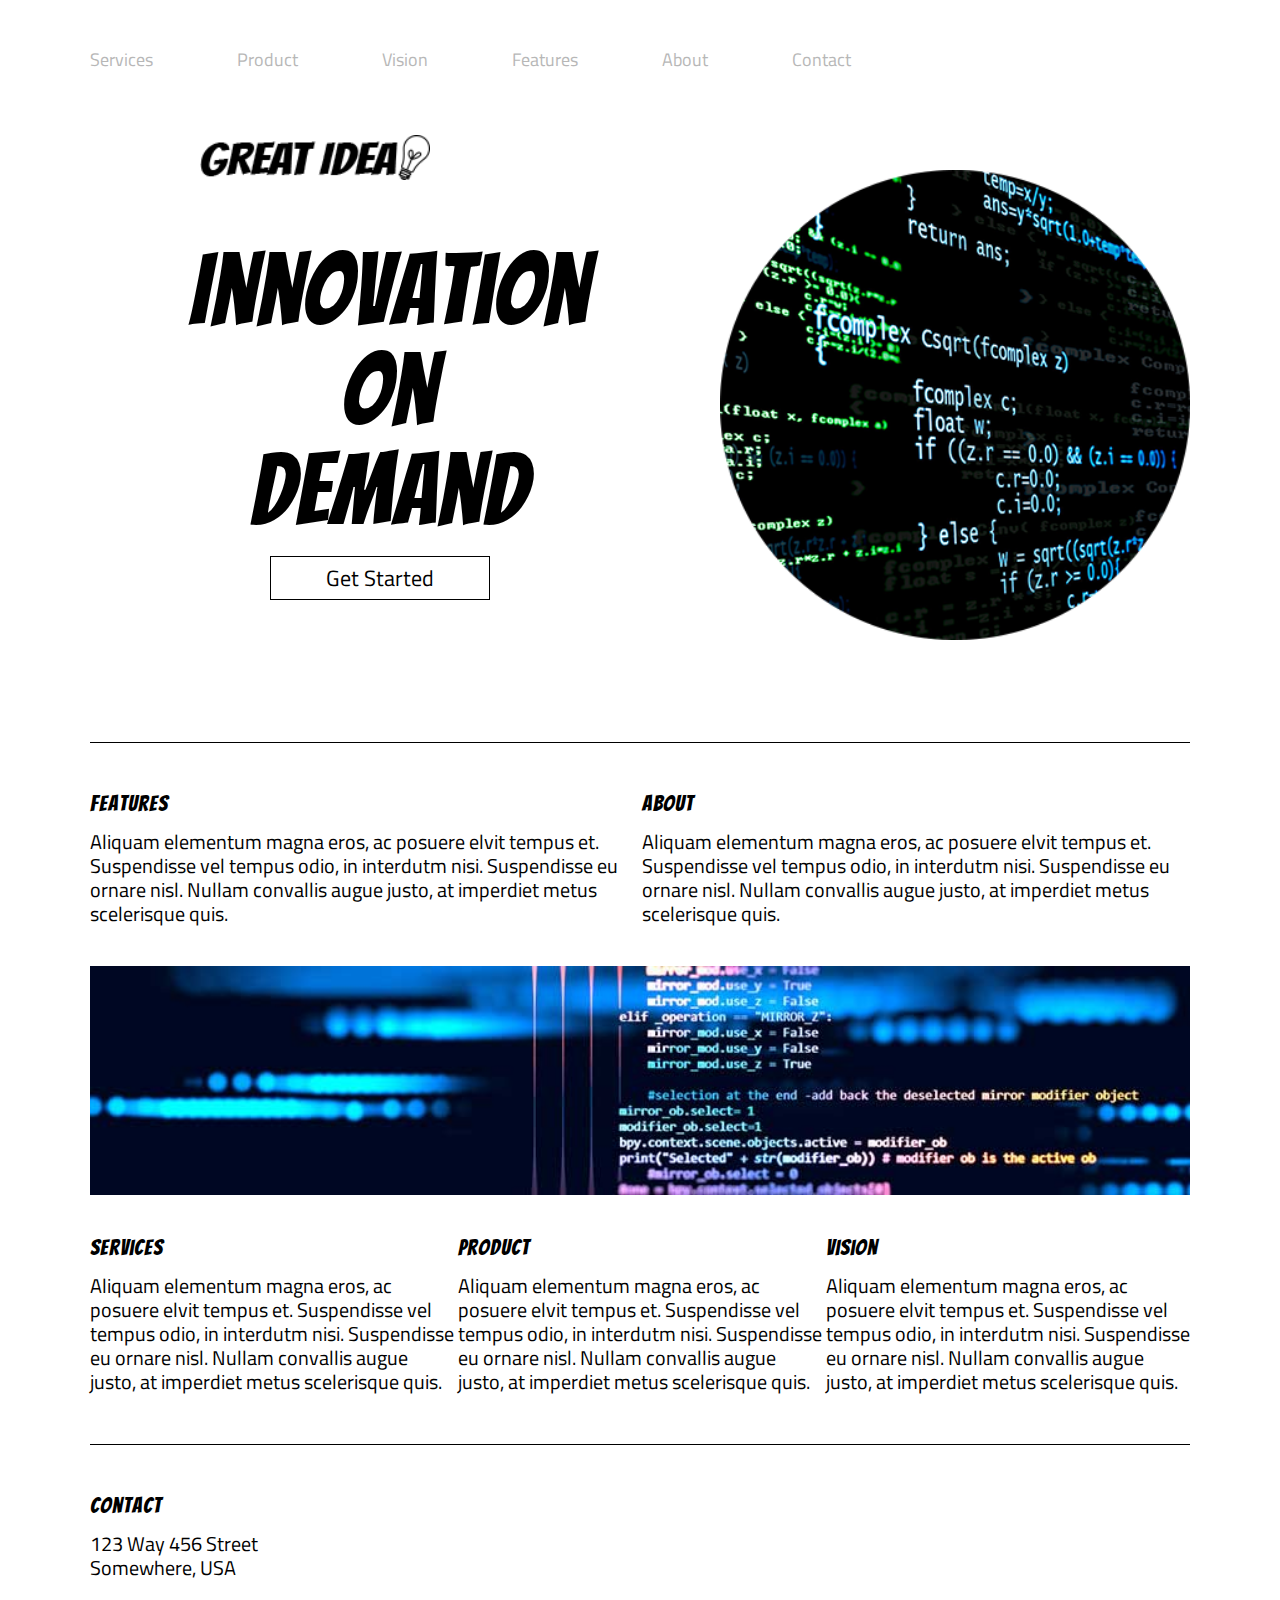
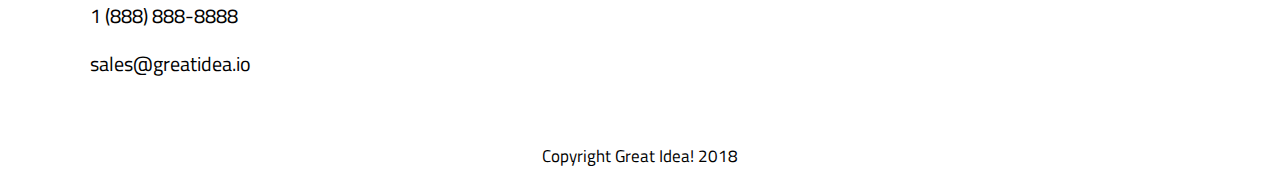
==== great-idea-website/index.html @ b4b99865 "Finished project before stretch tasks" ====
<!doctype html>

<html lang="en">
<head>
  <meta charset="utf-8">

  <title>Great Idea!</title>

  <link href="https://fonts.googleapis.com/css?family=Bangers|Titillium+Web" rel="stylesheet">
  <link rel="stylesheet" href="css/index.css">

  <!--[if lt IE 9]>
    <script src="https://cdnjs.cloudflare.com/ajax/libs/html5shiv/3.7.3/html5shiv.js"></script>
  <![endif]-->
</head>

  <body>
    <div class="container">
      <header>
        <nav>
          <a id="first-link" href="#">Services</a>
          <a href="#">Product</a>
          <a href="#">Vision</a>
          <a href="#">Features</a>
          <a href="#">About</a>
          <a href="#">Contact</a>
          <img class="logo" src="img/logo.png" alt="Great Idea! Company logo.">
        </nav>
      </header>
      <section class="banner">
        <div class="banner-left">
          <h1>Innovation<br /> On<br /> Demand</h1><br />
          <button>Get Started</button>
        </div>
        <div class="banner-right">
          <img src="img/header-img.png" alt="Image of a code snippet.">
        </div>
      </section>
      <section class="main">
        <div class="features">
          <h2>Features</h2>
          <p>Aliquam elementum magna eros, ac posuere elvit tempus et. Suspendisse vel tempus odio, in interdutm nisi. Suspendisse eu
          ornare nisl. Nullam convallis augue justo, at imperdiet metus scelerisque quis.</p>
        </div>
        <div class="about">
          <h2>About</h2>
          <p>Aliquam elementum magna eros, ac posuere elvit tempus et. Suspendisse vel tempus odio, in interdutm nisi. Suspendisse eu
          ornare nisl. Nullam convallis augue justo, at imperdiet metus scelerisque quis.</p>
        </div>
        <img class="middle-img" src="img/mid-page-accent.jpg" alt="Image of code snippets across the screen">
        <div class="services">
          <h2>Services</h2>
          <p>Aliquam elementum magna eros, ac posuere elvit tempus et. Suspendisse vel tempus odio, in interdutm nisi. Suspendisse eu
          ornare nisl. Nullam convallis augue justo, at imperdiet metus scelerisque quis.</p>
        </div>
        <div class="product">
          <h2>Product</h2>
          <p>Aliquam elementum magna eros, ac posuere elvit tempus et. Suspendisse vel tempus odio, in interdutm nisi. Suspendisse eu
          ornare nisl. Nullam convallis augue justo, at imperdiet metus scelerisque quis.</p>
        </div>
        <div class="vision">
          <h2>Vision</h2>
          <p>Aliquam elementum magna eros, ac posuere elvit tempus et. Suspendisse vel tempus odio, in interdutm nisi. Suspendisse eu
          ornare nisl. Nullam convallis augue justo, at imperdiet metus scelerisque quis.</p>
        </div>
      </section>
      <section class="contact">
        <h2>Contact</h2>
        <address>
          123 Way 456 Street<br />
          Somewhere, USA<br /><br />
          1 (888) 888-8888<br /><br />
          sales@greatidea.io
        </address>
      </section>
      <footer>
        <p>Copyright Great Idea! 2018</p>
      </footer>
    </div>
  </body>
</html>
---- great-idea-website/css/index.css ----
/* http://meyerweb.com/eric/tools/css/reset/ 
   v2.0 | 20110126
   License: none (public domain)
*/

html, body, div, span, applet, object, iframe,
h1, h2, h3, h4, h5, h6, p, blockquote, pre,
a, abbr, acronym, address, big, cite, code,
del, dfn, em, img, ins, kbd, q, s, samp,
small, strike, strong, sub, sup, tt, var,
b, u, i, center,
dl, dt, dd, ol, ul, li,
fieldset, form, label, legend,
table, caption, tbody, tfoot, thead, tr, th, td,
article, aside, canvas, details, embed, 
figure, figcaption, footer, header, hgroup, 
menu, nav, output, ruby, section, summary,
time, mark, audio, video {
	margin: 0;
	padding: 0;
	border: 0;
	font-size: 100%;
	font: inherit;
	vertical-align: baseline;
}
/* HTML5 display-role reset for older browsers */
article, aside, details, figcaption, figure, 
footer, header, hgroup, menu, nav, section {
	display: block;
}
body {
	line-height: 1;
}
ol, ul {
	list-style: none;
}
blockquote, q {
	quotes: none;
}
blockquote:before, blockquote:after,
q:before, q:after {
	content: '';
	content: none;
}
table {
	border-collapse: collapse;
	border-spacing: 0;
}

/* Set every element's box-sizing to border-box */
* {
    box-sizing: border-box;
}

html, body {
    height: 100%;
    font-family: 'Titillium Web', sans-serif;
}

h1, h2, h3, h4, h5 {
    font-family: 'Bangers', cursive;
    letter-spacing: 1px;
    margin-bottom: 15px;
}

/* Your code starts here! */
.container{
	width: 1100px;
	margin: 0 auto;
}
nav > a, .logo, 
.banner-left, .banner-right, 
.features, .about, 
.services, .product, .vision{
	display: inline-block;
	vertical-align: top;
}
nav{
	width: 100%;
	height: 100px;
	margin: 10px 0 60px 0;
}
.logo{
	width: 230px;
	margin-top: 25px;
	margin-left: 110px;
}
nav > a{
	height: 100px;
	line-height: 100px;
	margin-left: 80px;
	color: #b7b7b7;
	text-decoration: none;
	font-size: 18px;
}
#first-link{
	margin-left: 0;
}
.banner-left, .banner-right{
	width: 548px;
}
h1{
	font-size: 100px;
	text-align: center;
	margin-bottom: 0;
}
h2{
	font-size: 22px;
}
p, address{
	font-size: 20px;
	line-height: 1.2;
}
.banner{
	padding-bottom: 50px;
}
.main{
	padding: 50px 0;
	margin: 50px 0;
	border-top: 1px solid black;
	border-bottom: 1px solid black;
}
.banner-left{
	margin-left: 50px;
	width: 498px;
	margin-top: 70px;
}
.banner-right{
	width: 548px;
}
.banner-right img{
	margin-left: 78px;
	width: 470px;
}
button{
	width: 220px;
	background: white;
	border: 1px solid black;
	padding: 4px 20px;
	font-size: 22px;
	margin-left: 130px;
	font-family: 'Titillium Web', sans-serif;
}
.features, .about{
	width: 548px;
}
.middle-img{
	width: 100%;
	margin: 40px 0;
}
.services, .product, .vision{
	width: 364px;
}
.contact{
	margin-bottom: 70px;
}
footer{
	text-align: center;
	margin-bottom: 140px;
}
footer p{
	font-size: 17px;
}
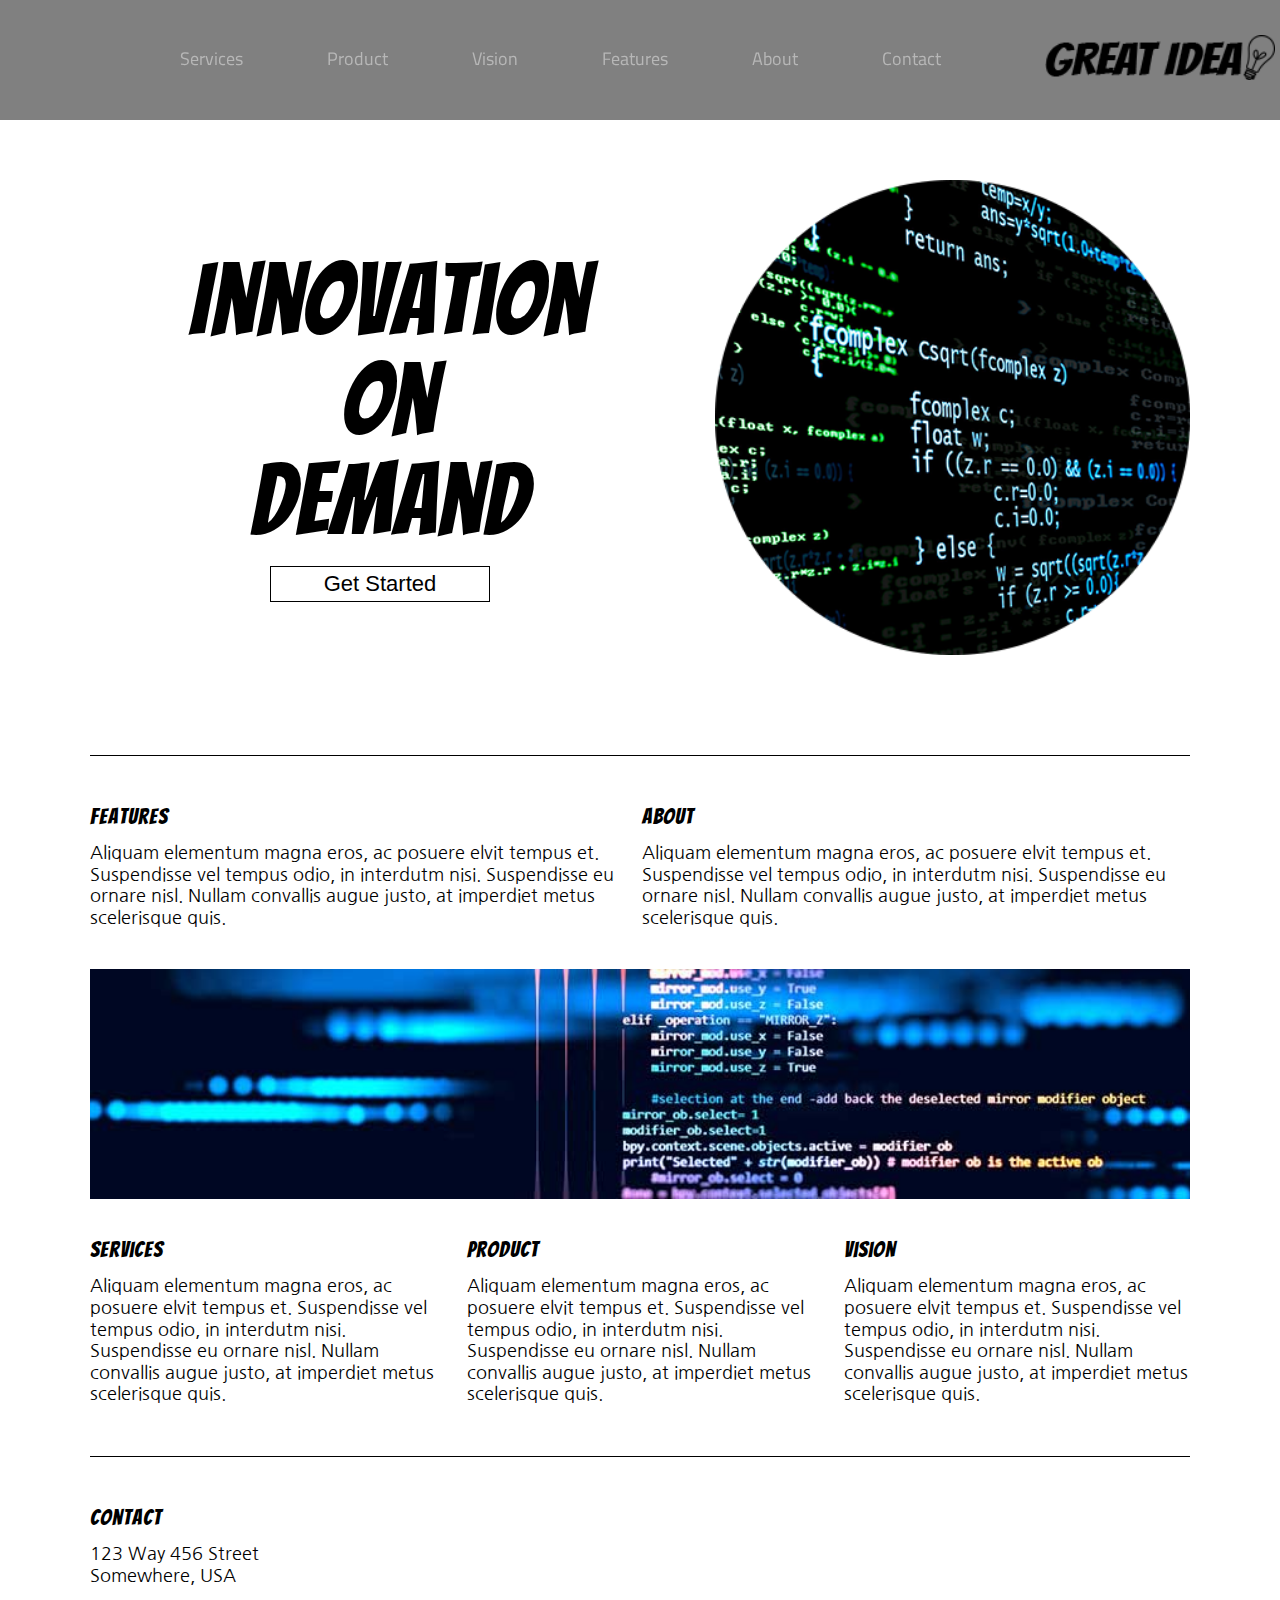
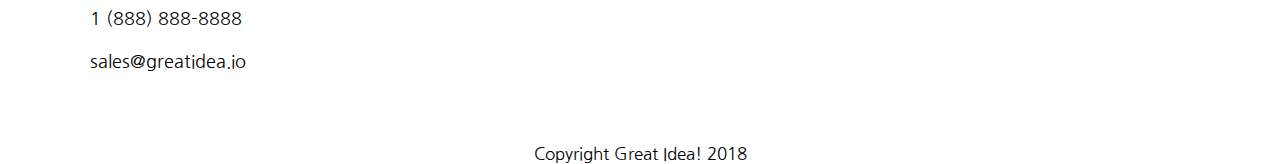
==== commit 742b6c2f: "All stretch goals completed" ====
--- a/great-idea-website/index.html
+++ b/great-idea-website/index.html
@@ -1,81 +1,76 @@
 <!doctype html>
-
 <html lang="en">
 <head>
   <meta charset="utf-8">
-
   <title>Great Idea!</title>
-
   <link href="https://fonts.googleapis.com/css?family=Bangers|Titillium+Web" rel="stylesheet">
+  <link href="https://fonts.googleapis.com/css?family=Nanum+Gothic" rel="stylesheet">
   <link rel="stylesheet" href="css/index.css">
-
   <!--[if lt IE 9]>
     <script src="https://cdnjs.cloudflare.com/ajax/libs/html5shiv/3.7.3/html5shiv.js"></script>
   <![endif]-->
 </head>
-
-  <body>
-    <div class="container">
-      <header>
-        <nav>
-          <a id="first-link" href="#">Services</a>
-          <a href="#">Product</a>
-          <a href="#">Vision</a>
-          <a href="#">Features</a>
-          <a href="#">About</a>
-          <a href="#">Contact</a>
-          <img class="logo" src="img/logo.png" alt="Great Idea! Company logo.">
-        </nav>
-      </header>
-      <section class="banner">
-        <div class="banner-left">
-          <h1>Innovation<br /> On<br /> Demand</h1><br />
-          <button>Get Started</button>
-        </div>
-        <div class="banner-right">
-          <img src="img/header-img.png" alt="Image of a code snippet.">
-        </div>
-      </section>
-      <section class="main">
-        <div class="features">
-          <h2>Features</h2>
-          <p>Aliquam elementum magna eros, ac posuere elvit tempus et. Suspendisse vel tempus odio, in interdutm nisi. Suspendisse eu
-          ornare nisl. Nullam convallis augue justo, at imperdiet metus scelerisque quis.</p>
-        </div>
-        <div class="about">
-          <h2>About</h2>
-          <p>Aliquam elementum magna eros, ac posuere elvit tempus et. Suspendisse vel tempus odio, in interdutm nisi. Suspendisse eu
-          ornare nisl. Nullam convallis augue justo, at imperdiet metus scelerisque quis.</p>
-        </div>
-        <img class="middle-img" src="img/mid-page-accent.jpg" alt="Image of code snippets across the screen">
-        <div class="services">
-          <h2>Services</h2>
-          <p>Aliquam elementum magna eros, ac posuere elvit tempus et. Suspendisse vel tempus odio, in interdutm nisi. Suspendisse eu
-          ornare nisl. Nullam convallis augue justo, at imperdiet metus scelerisque quis.</p>
-        </div>
-        <div class="product">
-          <h2>Product</h2>
-          <p>Aliquam elementum magna eros, ac posuere elvit tempus et. Suspendisse vel tempus odio, in interdutm nisi. Suspendisse eu
-          ornare nisl. Nullam convallis augue justo, at imperdiet metus scelerisque quis.</p>
-        </div>
-        <div class="vision">
-          <h2>Vision</h2>
-          <p>Aliquam elementum magna eros, ac posuere elvit tempus et. Suspendisse vel tempus odio, in interdutm nisi. Suspendisse eu
-          ornare nisl. Nullam convallis augue justo, at imperdiet metus scelerisque quis.</p>
-        </div>
-      </section>
-      <section class="contact">
-        <h2>Contact</h2>
-        <address>
-          123 Way 456 Street<br />
-          Somewhere, USA<br /><br />
-          1 (888) 888-8888<br /><br />
-          sales@greatidea.io
-        </address>
-      </section>
-      <footer>
-        <p>Copyright Great Idea! 2018</p>
-      </footer>
-    </div>
-  </body>
+<body>
+  <header>
+    <nav>
+      <a href="#">Services</a>
+      <a href="#">Product</a>
+      <a href="#">Vision</a>
+      <a href="#">Features</a>
+      <a href="about.html">About</a>
+      <a href="#">Contact</a>
+      <a href="index.html" class="logo"></a>
+    </nav>
+  </header>
+  <div class="container">
+    <section class="banner">
+      <div class="banner-left">
+        <h1>Innovation<br /> On<br /> Demand</h1><br />
+        <button><span>Get Started</span></button>
+      </div>
+      <div class="banner-right">
+      </div>
+    </section>
+    <section class="main">
+      <div class="features">
+        <h2>Features</h2>
+        <p>Aliquam elementum magna eros, ac posuere elvit tempus et. Suspendisse vel tempus odio, in interdutm nisi. Suspendisse eu
+        ornare nisl. Nullam convallis augue justo, at imperdiet metus scelerisque quis.</p>
+      </div>
+      <div class="about">
+        <h2>About</h2>
+        <p>Aliquam elementum magna eros, ac posuere elvit tempus et. Suspendisse vel tempus odio, in interdutm nisi. Suspendisse eu
+        ornare nisl. Nullam convallis augue justo, at imperdiet metus scelerisque quis.</p>
+      </div>
+      <div class="middle-img"></div>
+      <div class="services">
+        <h2>Services</h2>
+        <p>Aliquam elementum magna eros, ac posuere elvit tempus et. Suspendisse vel tempus odio, in interdutm nisi. Suspendisse eu
+        ornare nisl. Nullam convallis augue justo, at imperdiet metus scelerisque quis.</p>
+      </div>
+      <div class="product">
+        <h2>Product</h2>
+        <p>Aliquam elementum magna eros, ac posuere elvit tempus et. Suspendisse vel tempus odio, in interdutm nisi. Suspendisse eu
+        ornare nisl. Nullam convallis augue justo, at imperdiet metus scelerisque quis.</p>
+      </div>
+      <div class="vision">
+        <h2>Vision</h2>
+        <p>Aliquam elementum magna eros, ac posuere elvit tempus et. Suspendisse vel tempus odio, in interdutm nisi. Suspendisse eu
+        ornare nisl. Nullam convallis augue justo, at imperdiet metus scelerisque quis.</p>
+      </div>
+    </section>
+    <section class="contact">
+      <h2>Contact</h2>
+      <address>
+        123 Way 456 Street<br />
+        Somewhere, USA<br /><br />
+        1 (888) 888-8888<br /><br />
+        sales@greatidea.io
+      </address>
+    </section>
+    <footer>
+      <p>Copyright Great Idea! 2018</p>
+    </footer>
+  </div>
+</body>
 </html>--- a/great-idea-website/css/index.css
+++ b/great-idea-website/css/index.css
@@ -71,30 +71,58 @@
 nav > a, .logo, 
 .banner-left, .banner-right, 
 .features, .about, 
-.services, .product, .vision{
+.services, .product, .vision, .about-left, .about-right, .mission-left, .mission-right{
 	display: inline-block;
 	vertical-align: top;
 }
+a{
+  position: relative;
+}
+a:before{
+  content: "";
+  position: absolute;
+  width: 100%;
+  height: 2px;
+  bottom: -5px;
+  left: 0;
+  background-color: #b7b7b7;
+  visibility: hidden;
+  transform: scaleX(0);
+  transition: all 0.3s ease-in-out 0s;
+}
+a:hover:before{
+  visibility: visible;
+  transform: scaleX(1);
+}
+a:last-child:hover:before{
+	visibility: hidden;
+}
+header{
+	margin-bottom: 180px;
+}
 nav{
 	width: 100%;
-	height: 100px;
-	margin: 10px 0 60px 0;
+	height: 120px;
+	background: gray;
+	z-index: 1;
+	position: fixed;
+	top: 0;
+	padding-left: 100px;
 }
 .logo{
+	background-image: url("../img/logo.png");
 	width: 230px;
-	margin-top: 25px;
-	margin-left: 110px;
+	height: 45px;
+	background-size: cover;
+	background-repeat: no-repeat;
+	margin-top: 35px;
+	margin-left: 100px;
 }
 nav > a{
-	height: 100px;
-	line-height: 100px;
-	margin-left: 80px;
+	margin: 50px 0 0 80px;
 	color: #b7b7b7;
 	text-decoration: none;
 	font-size: 18px;
-}
-#first-link{
-	margin-left: 0;
 }
 .banner-left, .banner-right{
 	width: 548px;
@@ -108,8 +136,9 @@
 	font-size: 22px;
 }
 p, address{
-	font-size: 20px;
+	font-size: 18px;
 	line-height: 1.2;
+	font-family: 'Nanum Gothic', sans-serif;
 }
 .banner{
 	padding-bottom: 50px;
@@ -126,11 +155,11 @@
 	margin-top: 70px;
 }
 .banner-right{
-	width: 548px;
-}
-.banner-right img{
-	margin-left: 78px;
-	width: 470px;
+	width: 475px;
+	height: 475px;
+	background-image: url("../img/header-img.png");
+	background-size: cover;
+	margin-left: 73px;
 }
 button{
 	width: 220px;
@@ -139,20 +168,85 @@
 	padding: 4px 20px;
 	font-size: 22px;
 	margin-left: 130px;
-	font-family: 'Titillium Web', sans-serif;
+	font-family: 'Titillium Web', sans-serif
+	transition: all 0.5s;
+}
+button span{
+	cursor: pointer;
+  display: inline-block;
+  position: relative;
+	transition: 0.5s;
+}
+button:hover span{
+	padding-right: 25px;
+}
+button span:after{
+	content: '\00bb';
+  position: absolute;
+  opacity: 0;
+  top: 0;
+  right: -20px;
+  transition: 0.5s;
+}
+button:hover span:after{
+	opacity: 1;
+  right: 0;
 }
 .features, .about{
 	width: 548px;
 }
 .middle-img{
+	width: 1100px;
+	height: 230px;
+	margin: 40px 0;
+	background-image: url("../img/mid-page-accent.jpg");
+	background-size: cover;
+}
+.services, .product, .vision{
+	width: 345px;
+}
+.product, .vision{
+	margin-left: 28px;
+}
+.banner-about{
+	height: 400px;
 	width: 100%;
-	margin: 40px 0;
-}
-.services, .product, .vision{
-	width: 364px;
+	background-image: url('../img/our-office.jpeg');
+	background-position: center;
+	background-size: cover;
+	margin-bottom: 30px;
+}
+.about-left, .about-right, .mission-left, .mission-right{
+	width: 548px;
+}
+.about-left{
+	margin-right: 8px;
+}
+.about-right{
+	height: 400px;
+	width: 540px;
+	background-image: url('../img/our-team.jpeg');
+	background-size: contain;
+	background-repeat: no-repeat;
+}
+.mission-left{
+	height: 400px;
+	width: 540px;
+	background-image: url('../img/our-mission.jpeg');
+	background-size: contain;
+	background-repeat: no-repeat;
+	margin-right: 8px;
 }
 .contact{
 	margin-bottom: 70px;
+}
+ul{
+	list-style-type: square;
+	list-style-position: inside;
+}
+li{
+	font-size: 18px;
+	padding: 10px 0;
 }
 footer{
 	text-align: center;
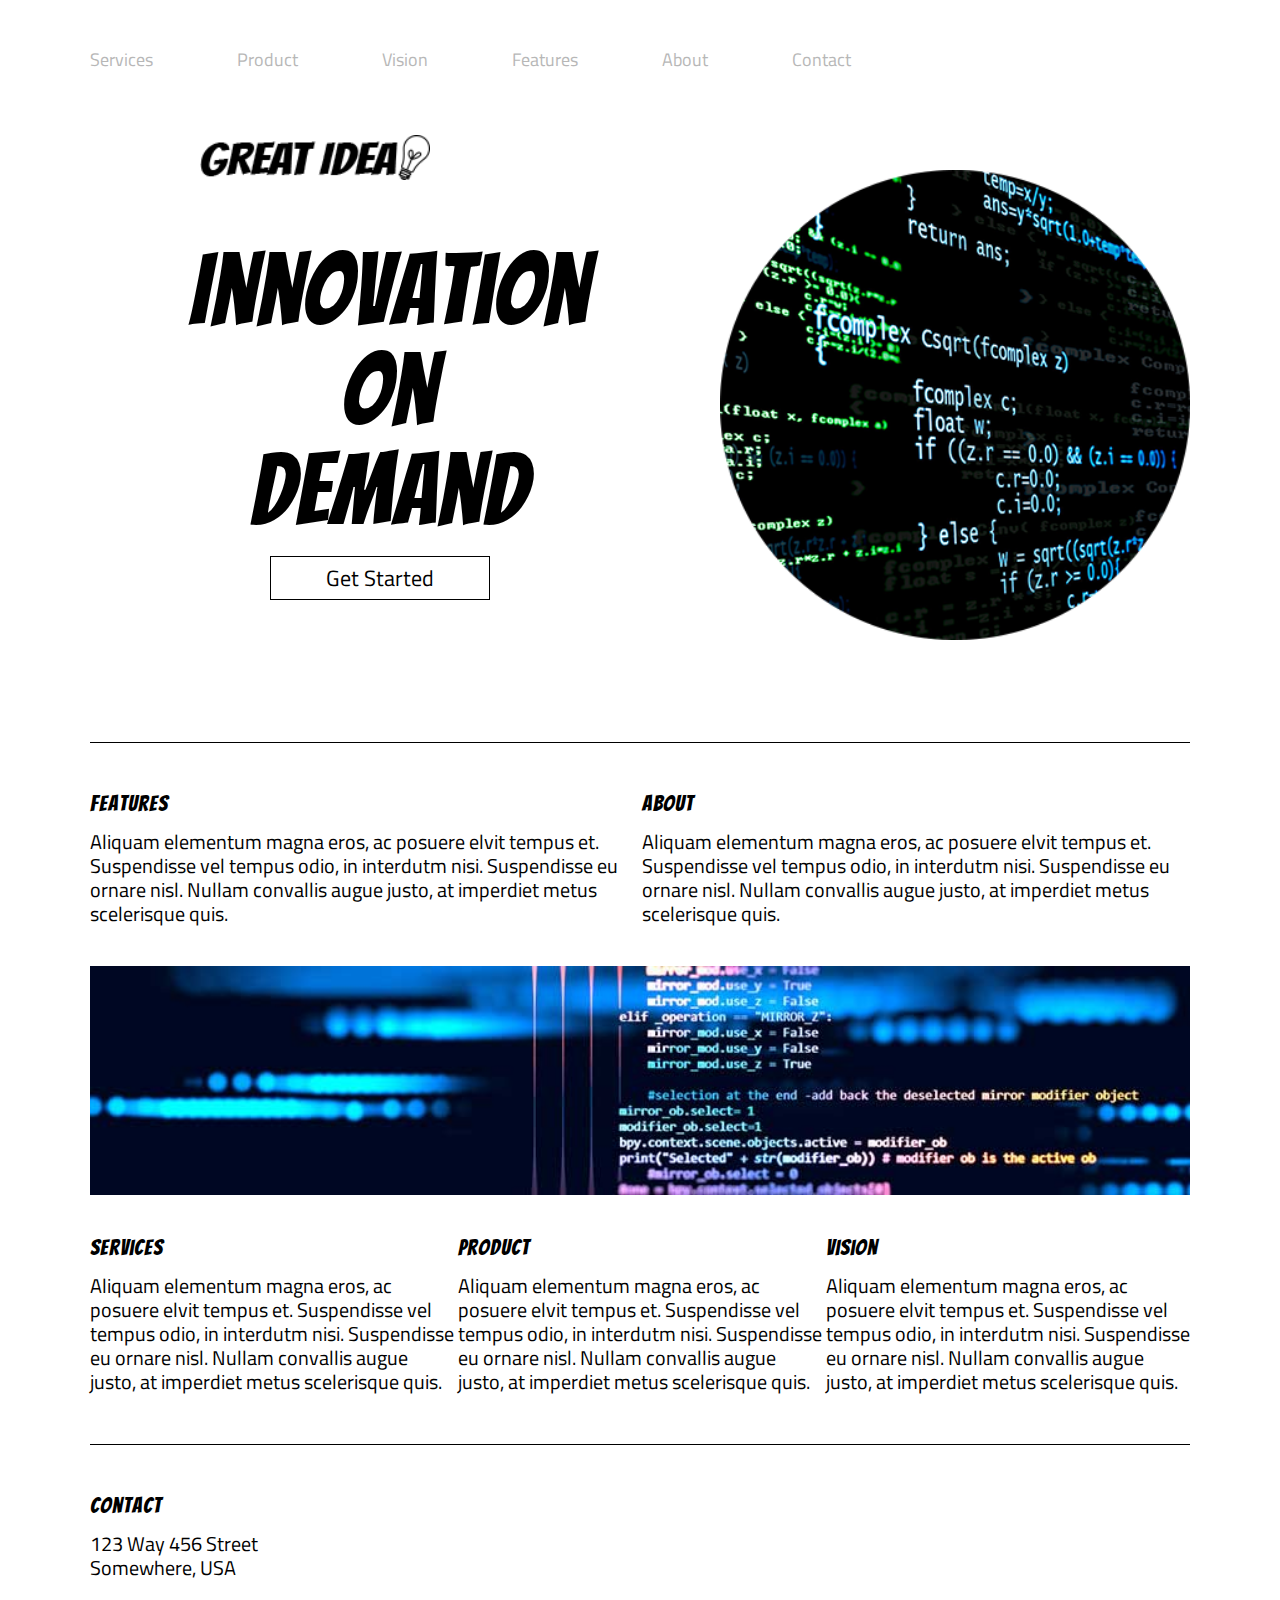
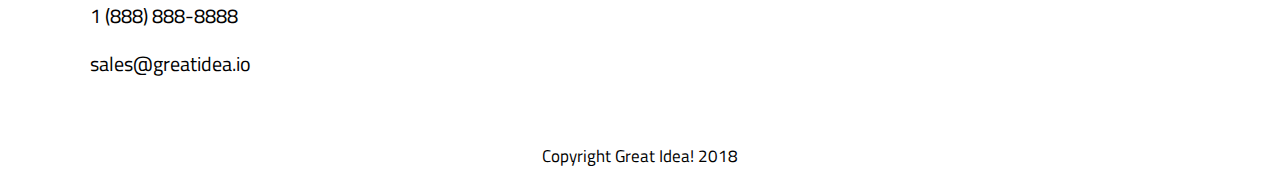
==== commit 89355d28: "Merge pull request #1 from kroaix/Katrina-Roaix" ====
--- a/great-idea-website/index.html
+++ b/great-idea-website/index.html
@@ -1,76 +1,81 @@
 <!doctype html>
+
 <html lang="en">
 <head>
   <meta charset="utf-8">
+
   <title>Great Idea!</title>
+
   <link href="https://fonts.googleapis.com/css?family=Bangers|Titillium+Web" rel="stylesheet">
-  <link href="https://fonts.googleapis.com/css?family=Nanum+Gothic" rel="stylesheet">
   <link rel="stylesheet" href="css/index.css">
+
   <!--[if lt IE 9]>
     <script src="https://cdnjs.cloudflare.com/ajax/libs/html5shiv/3.7.3/html5shiv.js"></script>
   <![endif]-->
 </head>
-<body>
-  <header>
-    <nav>
-      <a href="#">Services</a>
-      <a href="#">Product</a>
-      <a href="#">Vision</a>
-      <a href="#">Features</a>
-      <a href="about.html">About</a>
-      <a href="#">Contact</a>
-      <a href="index.html" class="logo"></a>
-    </nav>
-  </header>
-  <div class="container">
-    <section class="banner">
-      <div class="banner-left">
-        <h1>Innovation<br /> On<br /> Demand</h1><br />
-        <button><span>Get Started</span></button>
-      </div>
-      <div class="banner-right">
-      </div>
-    </section>
-    <section class="main">
-      <div class="features">
-        <h2>Features</h2>
-        <p>Aliquam elementum magna eros, ac posuere elvit tempus et. Suspendisse vel tempus odio, in interdutm nisi. Suspendisse eu
-        ornare nisl. Nullam convallis augue justo, at imperdiet metus scelerisque quis.</p>
-      </div>
-      <div class="about">
-        <h2>About</h2>
-        <p>Aliquam elementum magna eros, ac posuere elvit tempus et. Suspendisse vel tempus odio, in interdutm nisi. Suspendisse eu
-        ornare nisl. Nullam convallis augue justo, at imperdiet metus scelerisque quis.</p>
-      </div>
-      <div class="middle-img"></div>
-      <div class="services">
-        <h2>Services</h2>
-        <p>Aliquam elementum magna eros, ac posuere elvit tempus et. Suspendisse vel tempus odio, in interdutm nisi. Suspendisse eu
-        ornare nisl. Nullam convallis augue justo, at imperdiet metus scelerisque quis.</p>
-      </div>
-      <div class="product">
-        <h2>Product</h2>
-        <p>Aliquam elementum magna eros, ac posuere elvit tempus et. Suspendisse vel tempus odio, in interdutm nisi. Suspendisse eu
-        ornare nisl. Nullam convallis augue justo, at imperdiet metus scelerisque quis.</p>
-      </div>
-      <div class="vision">
-        <h2>Vision</h2>
-        <p>Aliquam elementum magna eros, ac posuere elvit tempus et. Suspendisse vel tempus odio, in interdutm nisi. Suspendisse eu
-        ornare nisl. Nullam convallis augue justo, at imperdiet metus scelerisque quis.</p>
-      </div>
-    </section>
-    <section class="contact">
-      <h2>Contact</h2>
-      <address>
-        123 Way 456 Street<br />
-        Somewhere, USA<br /><br />
-        1 (888) 888-8888<br /><br />
-        sales@greatidea.io
-      </address>
-    </section>
-    <footer>
-      <p>Copyright Great Idea! 2018</p>
-    </footer>
-  </div>
-</body>
+
+  <body>
+    <div class="container">
+      <header>
+        <nav>
+          <a id="first-link" href="#">Services</a>
+          <a href="#">Product</a>
+          <a href="#">Vision</a>
+          <a href="#">Features</a>
+          <a href="#">About</a>
+          <a href="#">Contact</a>
+          <img class="logo" src="img/logo.png" alt="Great Idea! Company logo.">
+        </nav>
+      </header>
+      <section class="banner">
+        <div class="banner-left">
+          <h1>Innovation<br /> On<br /> Demand</h1><br />
+          <button>Get Started</button>
+        </div>
+        <div class="banner-right">
+          <img src="img/header-img.png" alt="Image of a code snippet.">
+        </div>
+      </section>
+      <section class="main">
+        <div class="features">
+          <h2>Features</h2>
+          <p>Aliquam elementum magna eros, ac posuere elvit tempus et. Suspendisse vel tempus odio, in interdutm nisi. Suspendisse eu
+          ornare nisl. Nullam convallis augue justo, at imperdiet metus scelerisque quis.</p>
+        </div>
+        <div class="about">
+          <h2>About</h2>
+          <p>Aliquam elementum magna eros, ac posuere elvit tempus et. Suspendisse vel tempus odio, in interdutm nisi. Suspendisse eu
+          ornare nisl. Nullam convallis augue justo, at imperdiet metus scelerisque quis.</p>
+        </div>
+        <img class="middle-img" src="img/mid-page-accent.jpg" alt="Image of code snippets across the screen">
+        <div class="services">
+          <h2>Services</h2>
+          <p>Aliquam elementum magna eros, ac posuere elvit tempus et. Suspendisse vel tempus odio, in interdutm nisi. Suspendisse eu
+          ornare nisl. Nullam convallis augue justo, at imperdiet metus scelerisque quis.</p>
+        </div>
+        <div class="product">
+          <h2>Product</h2>
+          <p>Aliquam elementum magna eros, ac posuere elvit tempus et. Suspendisse vel tempus odio, in interdutm nisi. Suspendisse eu
+          ornare nisl. Nullam convallis augue justo, at imperdiet metus scelerisque quis.</p>
+        </div>
+        <div class="vision">
+          <h2>Vision</h2>
+          <p>Aliquam elementum magna eros, ac posuere elvit tempus et. Suspendisse vel tempus odio, in interdutm nisi. Suspendisse eu
+          ornare nisl. Nullam convallis augue justo, at imperdiet metus scelerisque quis.</p>
+        </div>
+      </section>
+      <section class="contact">
+        <h2>Contact</h2>
+        <address>
+          123 Way 456 Street<br />
+          Somewhere, USA<br /><br />
+          1 (888) 888-8888<br /><br />
+          sales@greatidea.io
+        </address>
+      </section>
+      <footer>
+        <p>Copyright Great Idea! 2018</p>
+      </footer>
+    </div>
+  </body>
 </html>--- a/great-idea-website/css/index.css
+++ b/great-idea-website/css/index.css
@@ -71,58 +71,30 @@
 nav > a, .logo, 
 .banner-left, .banner-right, 
 .features, .about, 
-.services, .product, .vision, .about-left, .about-right, .mission-left, .mission-right{
+.services, .product, .vision{
 	display: inline-block;
 	vertical-align: top;
 }
-a{
-  position: relative;
-}
-a:before{
-  content: "";
-  position: absolute;
-  width: 100%;
-  height: 2px;
-  bottom: -5px;
-  left: 0;
-  background-color: #b7b7b7;
-  visibility: hidden;
-  transform: scaleX(0);
-  transition: all 0.3s ease-in-out 0s;
-}
-a:hover:before{
-  visibility: visible;
-  transform: scaleX(1);
-}
-a:last-child:hover:before{
-	visibility: hidden;
-}
-header{
-	margin-bottom: 180px;
-}
 nav{
 	width: 100%;
-	height: 120px;
-	background: gray;
-	z-index: 1;
-	position: fixed;
-	top: 0;
-	padding-left: 100px;
+	height: 100px;
+	margin: 10px 0 60px 0;
 }
 .logo{
-	background-image: url("../img/logo.png");
 	width: 230px;
-	height: 45px;
-	background-size: cover;
-	background-repeat: no-repeat;
-	margin-top: 35px;
-	margin-left: 100px;
+	margin-top: 25px;
+	margin-left: 110px;
 }
 nav > a{
-	margin: 50px 0 0 80px;
+	height: 100px;
+	line-height: 100px;
+	margin-left: 80px;
 	color: #b7b7b7;
 	text-decoration: none;
 	font-size: 18px;
+}
+#first-link{
+	margin-left: 0;
 }
 .banner-left, .banner-right{
 	width: 548px;
@@ -136,9 +108,8 @@
 	font-size: 22px;
 }
 p, address{
-	font-size: 18px;
+	font-size: 20px;
 	line-height: 1.2;
-	font-family: 'Nanum Gothic', sans-serif;
 }
 .banner{
 	padding-bottom: 50px;
@@ -155,11 +126,11 @@
 	margin-top: 70px;
 }
 .banner-right{
-	width: 475px;
-	height: 475px;
-	background-image: url("../img/header-img.png");
-	background-size: cover;
-	margin-left: 73px;
+	width: 548px;
+}
+.banner-right img{
+	margin-left: 78px;
+	width: 470px;
 }
 button{
 	width: 220px;
@@ -168,85 +139,20 @@
 	padding: 4px 20px;
 	font-size: 22px;
 	margin-left: 130px;
-	font-family: 'Titillium Web', sans-serif
-	transition: all 0.5s;
-}
-button span{
-	cursor: pointer;
-  display: inline-block;
-  position: relative;
-	transition: 0.5s;
-}
-button:hover span{
-	padding-right: 25px;
-}
-button span:after{
-	content: '\00bb';
-  position: absolute;
-  opacity: 0;
-  top: 0;
-  right: -20px;
-  transition: 0.5s;
-}
-button:hover span:after{
-	opacity: 1;
-  right: 0;
+	font-family: 'Titillium Web', sans-serif;
 }
 .features, .about{
 	width: 548px;
 }
 .middle-img{
-	width: 1100px;
-	height: 230px;
+	width: 100%;
 	margin: 40px 0;
-	background-image: url("../img/mid-page-accent.jpg");
-	background-size: cover;
 }
 .services, .product, .vision{
-	width: 345px;
-}
-.product, .vision{
-	margin-left: 28px;
-}
-.banner-about{
-	height: 400px;
-	width: 100%;
-	background-image: url('../img/our-office.jpeg');
-	background-position: center;
-	background-size: cover;
-	margin-bottom: 30px;
-}
-.about-left, .about-right, .mission-left, .mission-right{
-	width: 548px;
-}
-.about-left{
-	margin-right: 8px;
-}
-.about-right{
-	height: 400px;
-	width: 540px;
-	background-image: url('../img/our-team.jpeg');
-	background-size: contain;
-	background-repeat: no-repeat;
-}
-.mission-left{
-	height: 400px;
-	width: 540px;
-	background-image: url('../img/our-mission.jpeg');
-	background-size: contain;
-	background-repeat: no-repeat;
-	margin-right: 8px;
+	width: 364px;
 }
 .contact{
 	margin-bottom: 70px;
-}
-ul{
-	list-style-type: square;
-	list-style-position: inside;
-}
-li{
-	font-size: 18px;
-	padding: 10px 0;
 }
 footer{
 	text-align: center;
